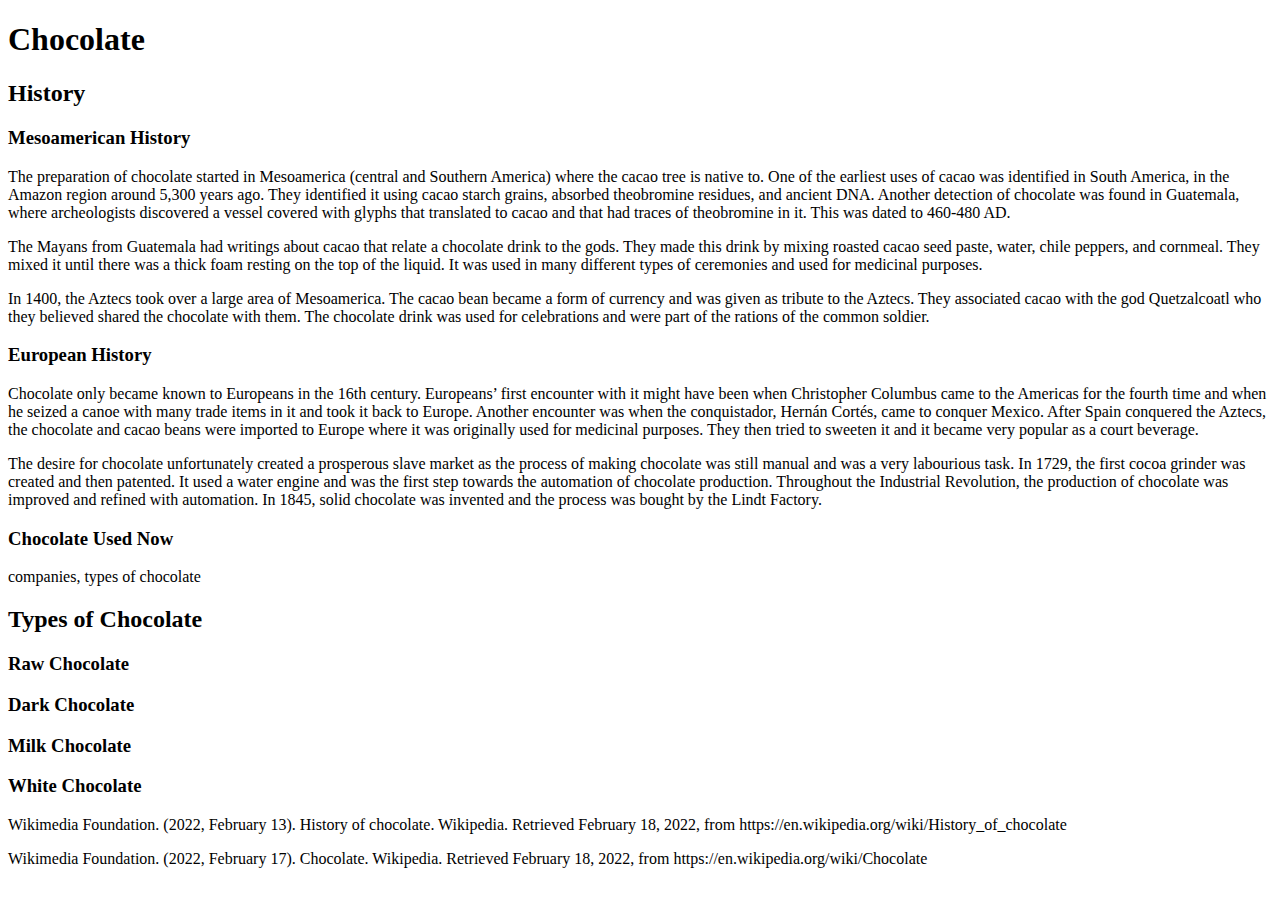
==== index.html @ c3bd574c "Add files via upload" ====
<!doctype html>
<html>
		<head>
			<meta charset="UTF-8">
			<title>Chocolate</title>
			<link rel="stylesheet" type="type/css" href="basic.css" />
		</head>
		<body>
			<h1> Chocolate </h1>
			<h2> History </h2>
			<h3> Mesoamerican History </h3>
				<p>
					The preparation of chocolate started in Mesoamerica (central and Southern America) where the cacao tree is native to. 
					One of the earliest uses of cacao was identified in South America, in the Amazon region around 5,300 years ago. 
					They identified it using cacao starch grains, absorbed theobromine residues, and ancient DNA. 
					Another detection of chocolate was found in Guatemala, where archeologists discovered a vessel covered with glyphs that translated to cacao and that had traces of theobromine in it. 
					This was dated to 460-480 AD.
				</p>
				<p>
					The Mayans from Guatemala had writings about cacao that relate a chocolate drink to the gods. 
					They made this drink by mixing roasted cacao seed paste, water, chile peppers, and cornmeal. 
					They mixed it until there was a thick foam resting on the top of the liquid. 
					It was used in many different types of ceremonies and used for medicinal purposes.
				</p>
					In 1400, the Aztecs took over a large area of Mesoamerica. 
					The cacao bean became a form of currency and was given as tribute to the Aztecs. 
					They associated cacao with the god Quetzalcoatl who they believed shared the chocolate with them. 
					The chocolate drink was used for celebrations and were part of the rations of the common soldier.
				</p>
			<h3> European History </h3>
				<p>
					Chocolate only became known to Europeans in the 16th century. 
					Europeans&rsquo; first encounter with it might have been when Christopher Columbus came to the Americas for the fourth time and when he seized a canoe with many trade items in it and took it back to Europe. 
					Another encounter was when the conquistador, Hern&aacute;n Cort&eacute;s, came to conquer Mexico. 
					After Spain conquered the Aztecs, the chocolate and cacao beans were imported to Europe where it was originally used for medicinal purposes. 
					They then tried to sweeten it and it became very popular as a court beverage.
				</p>
				<p>
					The desire for chocolate unfortunately created a prosperous slave market as the process of making chocolate was still manual and was a very labourious task. 
					In 1729, the first cocoa grinder was created and then patented. 
					It used a water engine and was the first step towards the automation of chocolate production. 
					Throughout the Industrial Revolution, the production of chocolate was improved and refined with automation. 
					In 1845, solid chocolate was invented and the process was bought by the Lindt Factory.
			<h3> Chocolate Used Now </h3>
				<p>
				companies, types of chocolate
				</p>
			<h2> Types of Chocolate </h2>
			<h3> Raw Chocolate </h3>
			<h3> Dark Chocolate </h3>
			<h3> Milk Chocolate </h3>
			<h3> White Chocolate </h3>
			<p>
				Wikimedia Foundation. (2022, February 13). History of chocolate. Wikipedia. Retrieved February 18, 2022, from https://en.wikipedia.org/wiki/History_of_chocolate 
			</p>
			<p>
				Wikimedia Foundation. (2022, February 17). Chocolate. Wikipedia. Retrieved February 18, 2022, from https://en.wikipedia.org/wiki/Chocolate 
			</p>
		</body>
</html>
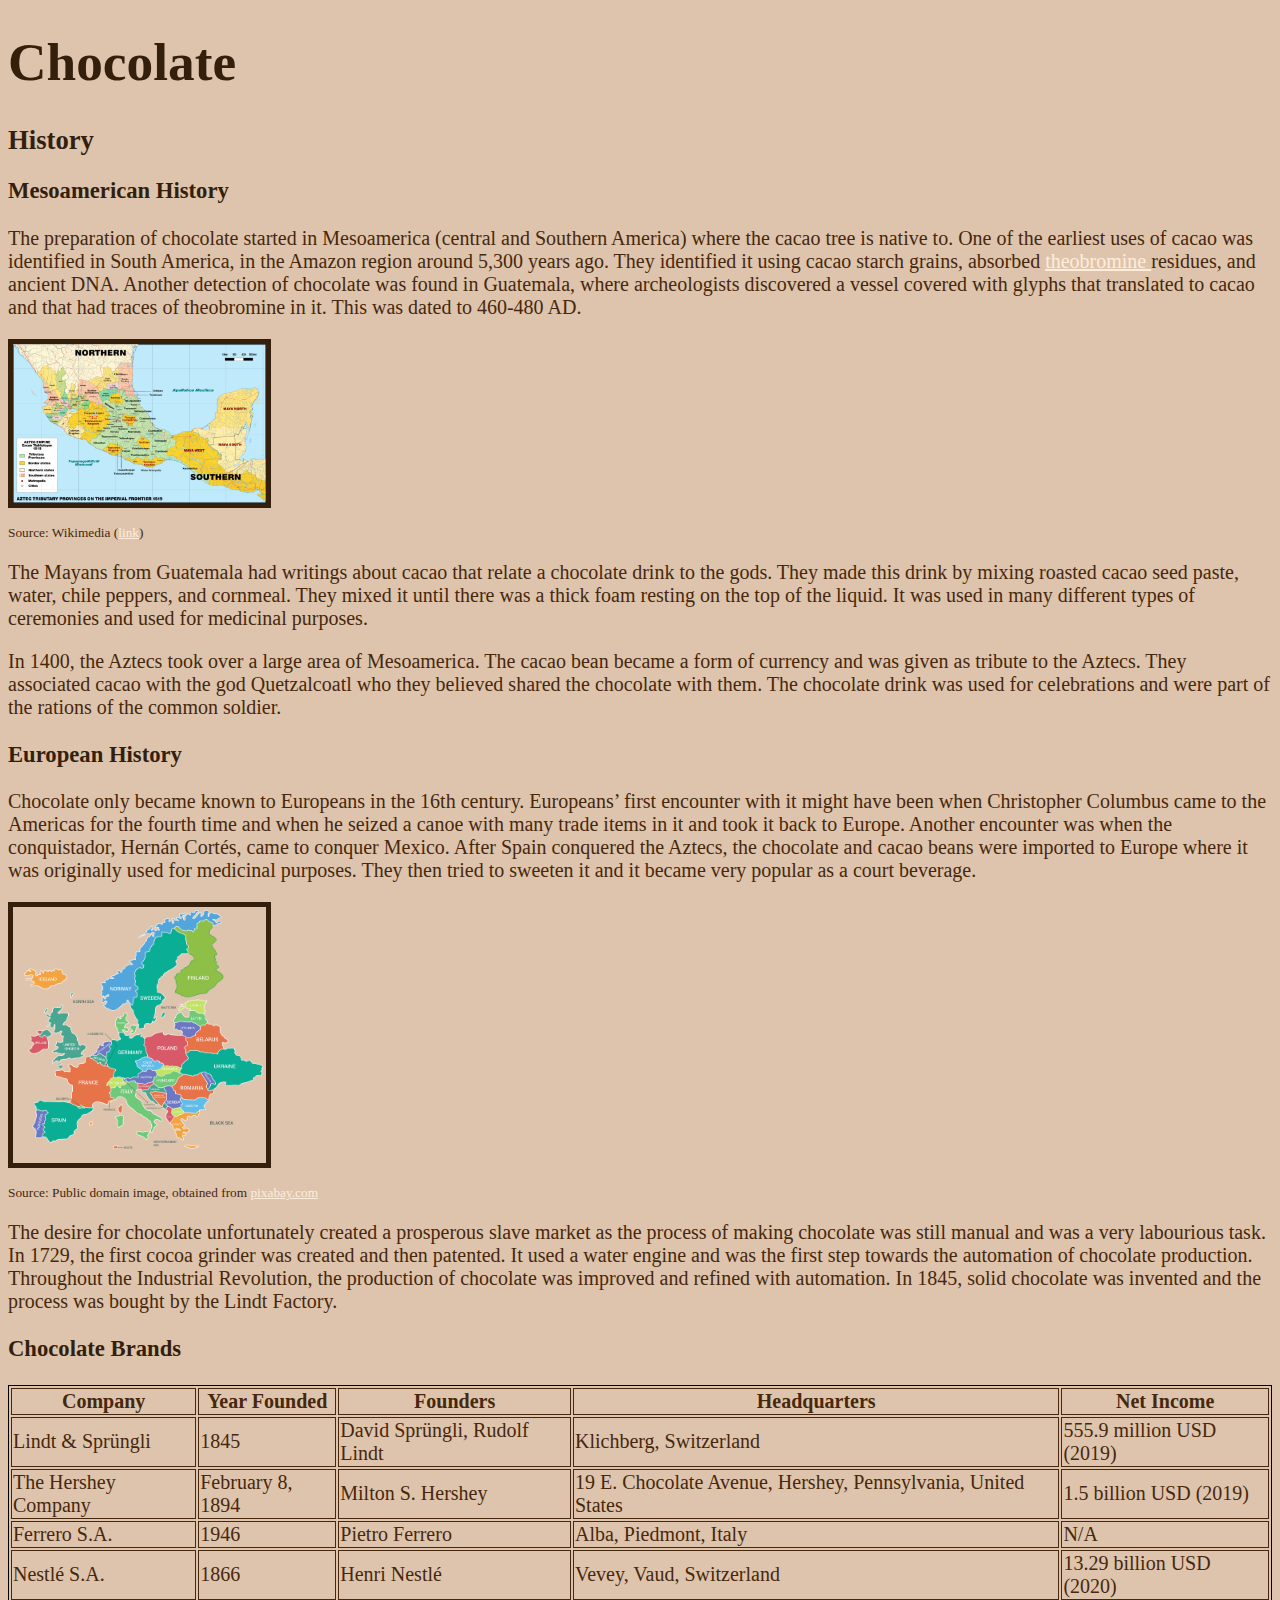
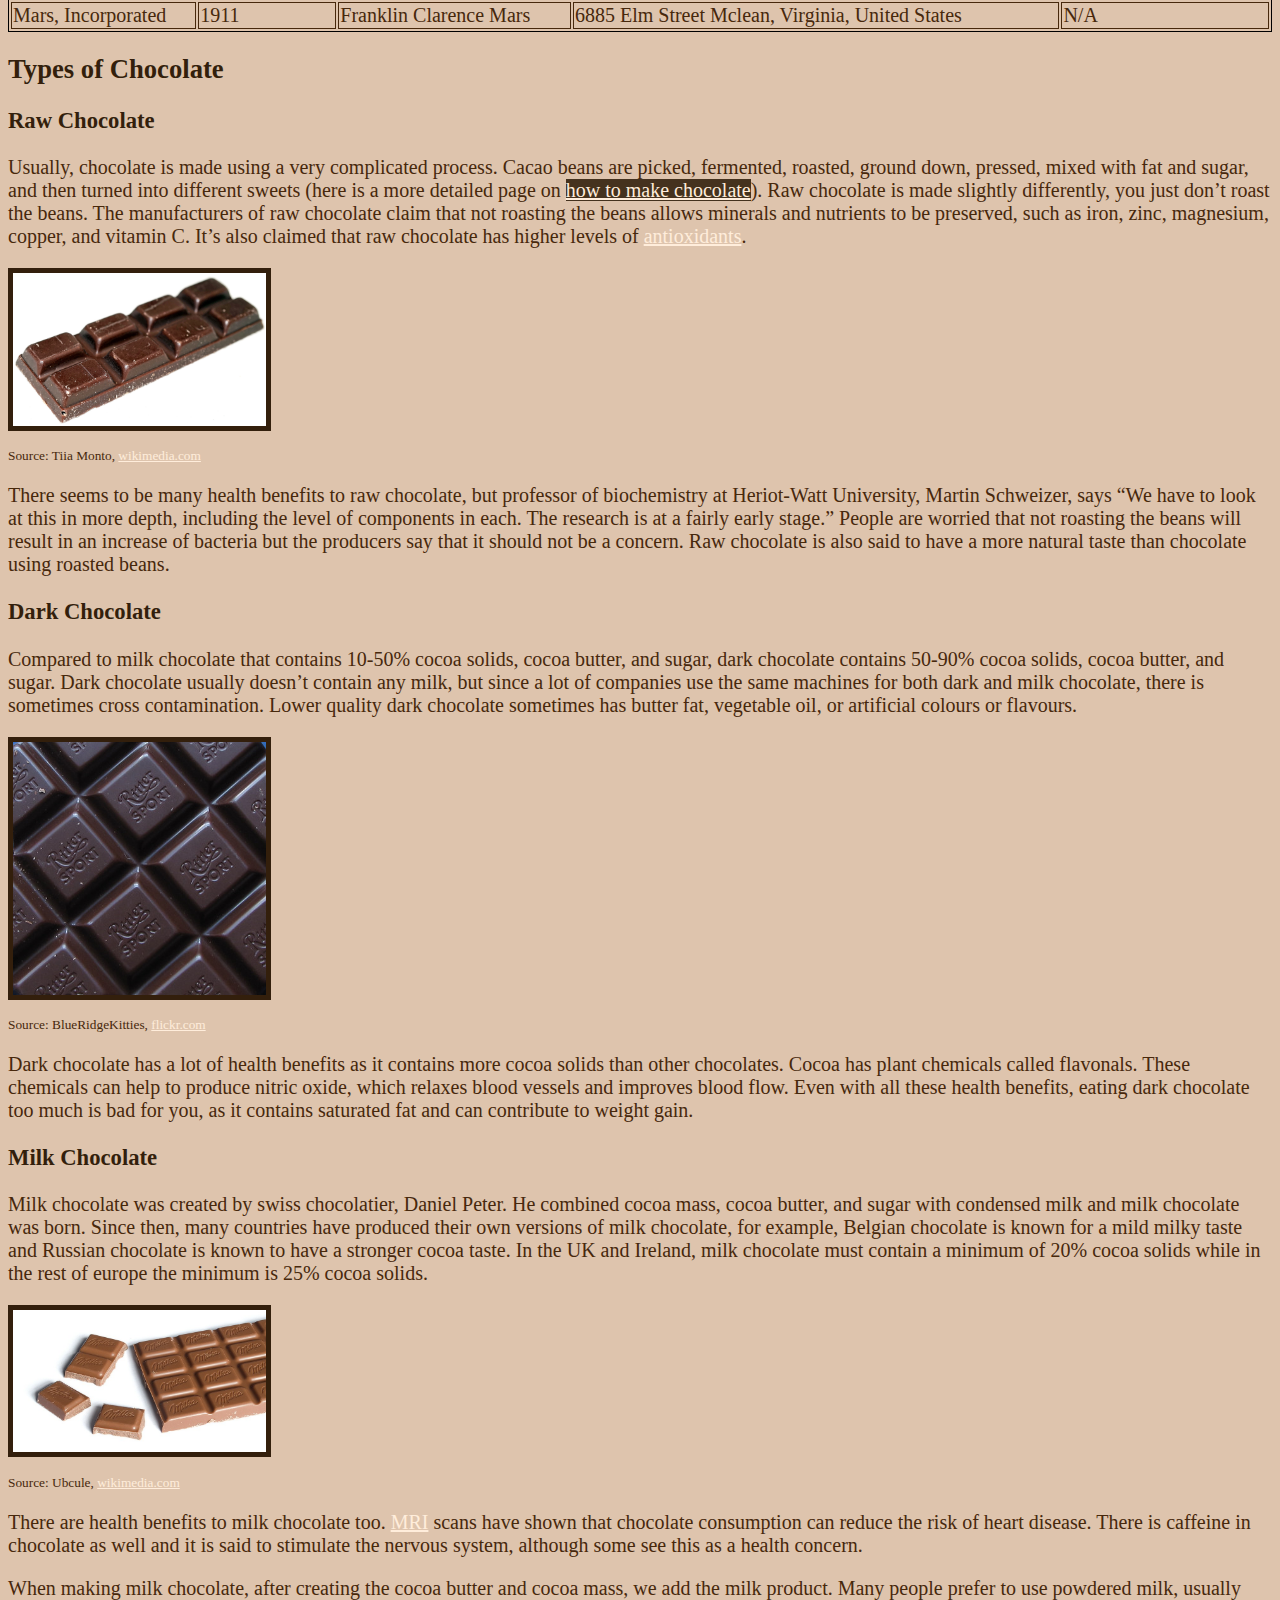
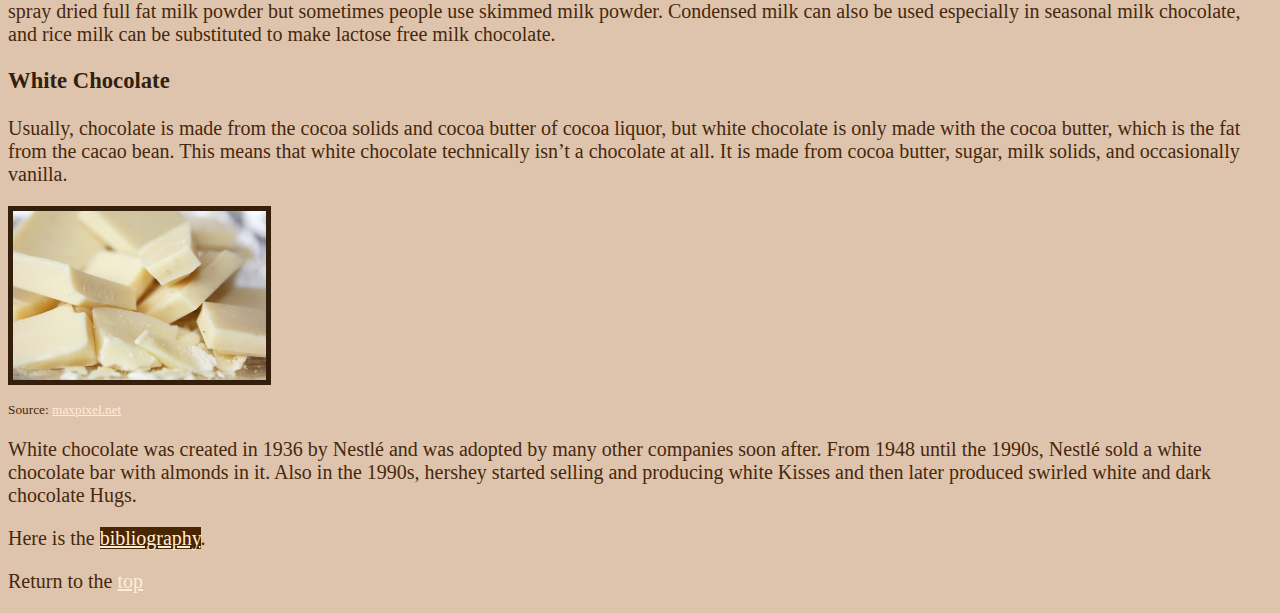
==== commit 9b821b06: "Add files via upload" ====
--- a/index.html
+++ b/index.html
@@ -1,60 +1,170 @@
 <!doctype html>
-<html>
+<html lang="en">
 		<head>
 			<meta charset="UTF-8">
 			<title>Chocolate</title>
-			<link rel="stylesheet" type="type/css" href="basic.css" />
+			<link rel="stylesheet" type="text/css" href="basic.css" />
 		</head>
 		<body>
-			<h1> Chocolate </h1>
+			<h1 id="top"> Chocolate </h1>
 			<h2> History </h2>
 			<h3> Mesoamerican History </h3>
-				<p>
-					The preparation of chocolate started in Mesoamerica (central and Southern America) where the cacao tree is native to. 
-					One of the earliest uses of cacao was identified in South America, in the Amazon region around 5,300 years ago. 
-					They identified it using cacao starch grains, absorbed theobromine residues, and ancient DNA. 
-					Another detection of chocolate was found in Guatemala, where archeologists discovered a vessel covered with glyphs that translated to cacao and that had traces of theobromine in it. 
-					This was dated to 460-480 AD.
-				</p>
-				<p>
-					The Mayans from Guatemala had writings about cacao that relate a chocolate drink to the gods. 
-					They made this drink by mixing roasted cacao seed paste, water, chile peppers, and cornmeal. 
-					They mixed it until there was a thick foam resting on the top of the liquid. 
-					It was used in many different types of ceremonies and used for medicinal purposes.
-				</p>
-					In 1400, the Aztecs took over a large area of Mesoamerica. 
-					The cacao bean became a form of currency and was given as tribute to the Aztecs. 
-					They associated cacao with the god Quetzalcoatl who they believed shared the chocolate with them. 
-					The chocolate drink was used for celebrations and were part of the rations of the common soldier.
-				</p>
+			
+			<p>
+				The preparation of chocolate started in Mesoamerica (central and Southern America) where the cacao tree is native to. 
+				One of the earliest uses of cacao was identified in South America, in the Amazon region around 5,300 years ago. 
+				They identified it using cacao starch grains,
+				absorbed <a href="https://www.forbes.com/sites/carmendrahl/2017/02/14/theobromine-chocolate-chemistry-valentines/?sh=47743b0d59fc">theobromine </a> residues, and ancient DNA. 
+				Another detection of chocolate was found in Guatemala, where archeologists discovered a vessel covered with glyphs that translated to cacao and that had traces of theobromine in it. 
+				This was dated to 460-480 AD.
+			</p>
+			<img src="Images/Territorial_Organization_of_the_Aztec_Empire_1519.png" alt="picture of a map of mesoamerica">
+			<p class="source"> Source: Wikimedia (<a href="https://commons.wikimedia.org/wiki/File:Territorial_Organization_of_the_Aztec_Empire_1519.png">link</a>)
+			<p>
+				The Mayans from Guatemala had writings about cacao that relate a chocolate drink to the gods. 
+				They made this drink by mixing roasted cacao seed paste, water, chile peppers, and cornmeal. 
+				They mixed it until there was a thick foam resting on the top of the liquid. 
+				It was used in many different types of ceremonies and used for medicinal purposes.
+			</p>
+			<p>
+				In 1400, the Aztecs took over a large area of Mesoamerica. 
+				The cacao bean became a form of currency and was given as tribute to the Aztecs. 
+				They associated cacao with the god Quetzalcoatl who they believed shared the chocolate with them. 
+				The chocolate drink was used for celebrations and were part of the rations of the common soldier.
+			</p>
 			<h3> European History </h3>
-				<p>
-					Chocolate only became known to Europeans in the 16th century. 
-					Europeans&rsquo; first encounter with it might have been when Christopher Columbus came to the Americas for the fourth time and when he seized a canoe with many trade items in it and took it back to Europe. 
-					Another encounter was when the conquistador, Hern&aacute;n Cort&eacute;s, came to conquer Mexico. 
-					After Spain conquered the Aztecs, the chocolate and cacao beans were imported to Europe where it was originally used for medicinal purposes. 
-					They then tried to sweeten it and it became very popular as a court beverage.
-				</p>
-				<p>
-					The desire for chocolate unfortunately created a prosperous slave market as the process of making chocolate was still manual and was a very labourious task. 
-					In 1729, the first cocoa grinder was created and then patented. 
-					It used a water engine and was the first step towards the automation of chocolate production. 
-					Throughout the Industrial Revolution, the production of chocolate was improved and refined with automation. 
-					In 1845, solid chocolate was invented and the process was bought by the Lindt Factory.
-			<h3> Chocolate Used Now </h3>
-				<p>
-				companies, types of chocolate
-				</p>
+			
+			<p>
+				Chocolate only became known to Europeans in the 16th century. 
+				Europeans&rsquo; first encounter with it might have been when Christopher Columbus came to the Americas for the fourth time and when he seized a canoe with many trade items in it and took it back to Europe. 
+				Another encounter was when the conquistador, Hern&aacute;n Cort&eacute;s, came to conquer Mexico. 
+				After Spain conquered the Aztecs, the chocolate and cacao beans were imported to Europe where it was originally used for medicinal purposes. 
+				They then tried to sweeten it and it became very popular as a court beverage.
+			</p>
+			<img src="Images/map-g0a3cf85f8_1280.png" alt="image of map of europe">
+			<p class="source"> Source: Public domain image, obtained from <a href="https://pixabay.com/illustrations/map-europe-continent-countries-5624038/">pixabay.com</a> </p>
+			<!--I put this image under a paragraph-->
+			<p>
+				The desire for chocolate unfortunately created a prosperous slave market as the process of making chocolate was still manual and was a very labourious task. 
+				In 1729, the first cocoa grinder was created and then patented. 
+				It used a water engine and was the first step towards the automation of chocolate production. 
+				Throughout the Industrial Revolution, the production of chocolate was improved and refined with automation. 
+				In 1845, solid chocolate was invented and the process was bought by the Lindt Factory.
+			</p>
+			<h3> Chocolate Brands </h3>
+			<table>
+			<!--No border here because I'm going to do it in CSS-->
+				<tr>
+					<th>Company</th>
+					<th>Year Founded</th>
+					<th>Founders</th>
+					<th>Headquarters</th>
+					<th>Net Income</th>
+				</tr>
+				<tr>
+					<td>Lindt &amp; Spr&uuml;ngli</td>
+					<td>1845</td>
+					<td>David Spr&uuml;ngli, Rudolf Lindt</td>
+					<td>Klichberg, Switzerland</td>
+					<td>555.9 million USD (2019)</td>
+				</tr>
+				<tr>
+					<td>The Hershey Company</td>
+					<td>February 8, 1894</td>
+					<td>Milton S. Hershey</td>
+					<td>19 E. Chocolate Avenue, Hershey, Pennsylvania, United States</td>
+					<td>1.5 billion USD (2019)</td>
+				</tr>
+				<tr>
+					<td>Ferrero S.A.</td>
+					<td>1946</td>
+					<td>Pietro Ferrero</td>
+					<td>Alba, Piedmont, Italy</td>
+					<td>N/A</td>
+				</tr>
+				<tr>
+					<td>Nestl&eacute; S.A.</td>
+					<td>1866</td>
+					<td>Henri Nestl&eacute;</td>
+					<td>Vevey, Vaud, Switzerland</td>
+					<td>13.29 billion USD (2020)</td>
+				</tr>
+				<tr>
+					<td>Mars, Incorporated</td>
+					<td>1911</td>
+					<td>Franklin Clarence Mars</td>
+					<td>6885 Elm Street Mclean, Virginia, United States</td>
+					<td>N/A</td>
+			</table>
 			<h2> Types of Chocolate </h2>
 			<h3> Raw Chocolate </h3>
+			<p>
+				Usually, chocolate is made using a very complicated process.
+				Cacao beans are picked, fermented, roasted, ground down, pressed, mixed with fat and sugar, and then turned into different sweets (here is a more detailed page on <a class="other-page" href="chocolateinstruction.html">how to make chocolate</a>).
+				Raw chocolate is made slightly differently, you just don&rsquo;t roast the beans.
+				The manufacturers of raw chocolate claim that not roasting the beans allows minerals and nutrients to be preserved, such as iron, zinc, magnesium, copper, and vitamin C.
+				It&rsquo;s also claimed that raw chocolate has higher levels of <a href="https://www.healthline.com/nutrition/antioxidants-explained">antioxidants</a>. </p>
+			</p>
+			<img src="Images/Raw_chocolate.jpg" alt="image of raw chocolate">
+			<p class="source"> Source: Tiia Monto, <a href="https://commons.wikimedia.org/wiki/File:Raw_chocolate.jpg">wikimedia.com</a>
+			<p>
+				There seems to be many health benefits to raw chocolate, but professor of biochemistry at Heriot-Watt University, Martin Schweizer, says
+				&ldquo;We have to look at this in more depth, including the level of components in each. The research is at a fairly early stage.&rdquo;
+				People are worried that not roasting the beans will result in an increase of bacteria but the producers say that it should not be a concern.
+				Raw chocolate is also said to have a more natural taste than chocolate using roasted beans.
+			</p>
 			<h3> Dark Chocolate </h3>
+			
+			<p>
+				Compared to milk chocolate that contains 10-50&percnt; cocoa solids, cocoa butter, and sugar, dark chocolate contains 50-90&percnt; cocoa solids, cocoa butter, and sugar.
+				Dark chocolate usually doesn&rsquo;t contain any milk, but since a lot of companies use the same machines for both dark and milk chocolate, there is sometimes cross contamination.
+				Lower quality dark chocolate sometimes has butter fat, vegetable oil, or artificial colours or flavours.
+			</p>
+			<img src="Images/4134589869_03f6bb55a0_w.jpg" alt="picture of dark chocolate">
+			<p class="source"> Source: BlueRidgeKitties, <a href="https://www.flickr.com/photos/blueridgekitties/4134589869">flickr.com</a> </p>
+			<!--My friend says "dark chocolate is like totally epic"-->
+			<p>
+				Dark chocolate has a lot of health benefits as it contains more cocoa solids than other chocolates. Cocoa has plant chemicals called flavonals.
+				These chemicals can help to produce nitric oxide, which relaxes blood vessels and improves blood flow.
+				Even with all these health benefits, eating dark chocolate too much is bad for you, as it contains saturated fat and can contribute to weight gain.
+			</p>
 			<h3> Milk Chocolate </h3>
-			<h3> White Chocolate </h3>
+			
 			<p>
-				Wikimedia Foundation. (2022, February 13). History of chocolate. Wikipedia. Retrieved February 18, 2022, from https://en.wikipedia.org/wiki/History_of_chocolate 
+				Milk chocolate was created by swiss chocolatier, Daniel Peter.
+				He combined cocoa mass, cocoa butter, and sugar with condensed milk and milk chocolate was born. 
+				Since then, many countries have produced their own versions of milk chocolate, for example, Belgian chocolate is known for a mild milky taste and
+				Russian chocolate is known to have a stronger cocoa taste.
+				In the UK and Ireland, milk chocolate must contain a minimum of 20&percnt; cocoa solids while in the rest of europe the minimum is 25&percnt; cocoa solids.
+			</p>
+			<img src="Images/Milka_Alpine_Milk_Chocolate_bar_100g_with_chunks_broken_off.jpg" alt="image of milk chocolate bar with pieces broken off">
+			<p class="source"> Source: Ubcule, <a href="https://commons.wikimedia.org/wiki/File:Milka_Alpine_Milk_Chocolate_bar_100g_with_chunks_broken_off.jpg">wikimedia.com</a> </p>
+			<p>
+				There are health benefits to milk chocolate too.
+				<a href="https://www.medicalnewstoday.com/articles/146309">MRI</a> scans have shown that chocolate consumption can reduce the risk of heart disease.
+				There is caffeine in chocolate as well and it is said to stimulate the nervous system,
+				although some see this as a health concern.
 			</p>
 			<p>
-				Wikimedia Foundation. (2022, February 17). Chocolate. Wikipedia. Retrieved February 18, 2022, from https://en.wikipedia.org/wiki/Chocolate 
+				When making milk chocolate, after creating the cocoa butter and cocoa mass, we add the milk product.
+				Many people prefer to use powdered milk, usually spray dried full fat milk powder but sometimes people use skimmed milk powder.
+				Condensed milk can also be used especially in seasonal milk chocolate, and rice milk can be substituted to make lactose free milk chocolate.
 			</p>
+			<h3> White Chocolate </h3>
+			
+			<p>
+				Usually, chocolate is made from the cocoa solids and cocoa butter of cocoa liquor, but white chocolate is only made with the cocoa butter, which is the fat from the cacao bean.
+				This means that white chocolate technically isn&rsquo;t a chocolate at all.
+				It is made from cocoa butter, sugar, milk solids, and occasionally vanilla.
+			</p>
+			<img src="Images/Sweet-White-Chocolate-White-Chocolate-Dessert-380702.jpg" alt="picture of pieces of white chocolate">
+			<p class="source"> Source: <a href="https://www.maxpixel.net/Sweet-White-Chocolate-White-Chocolate-Dessert-380702"> maxpixel.net</a> </p>
+			<p>
+				White chocolate was created in 1936 by Nestl&eacute; and was adopted by many other companies soon after.
+				From 1948 until the 1990s, Nestl&eacute; sold a white chocolate bar with almonds in it.
+				Also in the 1990s, hershey started selling and producing white Kisses and then later produced swirled white and dark chocolate Hugs.
+			</p>
+			<p> Here is the <a class="bibliography" href="bibliography.html">bibliography</a>.</p>
+			<p> Return to the <a href="#top"> top </a> </p>
 		</body>
-</html>+</html--- a/basic.css
+++ b/basic.css
@@ -0,0 +1,62 @@
+body{
+    background-color: rgb(222, 196, 173);
+}
+
+p, th, td, ol, ul, li{
+    color: rgb(71, 40, 12);
+    font-size:15pt;
+}
+/*I wanted all of my text to be this specific brown except for the h1, h2, and h3*/
+
+h1, h2, h3{
+    color: rgb(51, 31, 12);
+}
+
+a{
+    color:rgb(255, 237, 219);
+}
+
+.other-page{
+    background-color: rgb(69, 50, 30);
+}
+
+img{
+    width: 20%;
+    height: 5%;
+    border:5px solid;
+    border-color:rgb(51, 31, 12)
+}
+
+.bibliography{
+    background-color: rgb(74, 38, 0);
+}
+
+#cacao-tree{
+    height:300px;
+    width:200px;
+}
+
+h1{
+    font-size: 40pt;
+    line-height:40pt;
+}
+
+#starting-words{
+    font-size:17pt;
+}
+
+.source{
+    font-size:10pt;
+}
+
+table, th, td{
+    border:1px solid;
+}
+
+h2{
+    font-size: 20pt;
+}
+
+h3{
+    font-size:17pt;
+}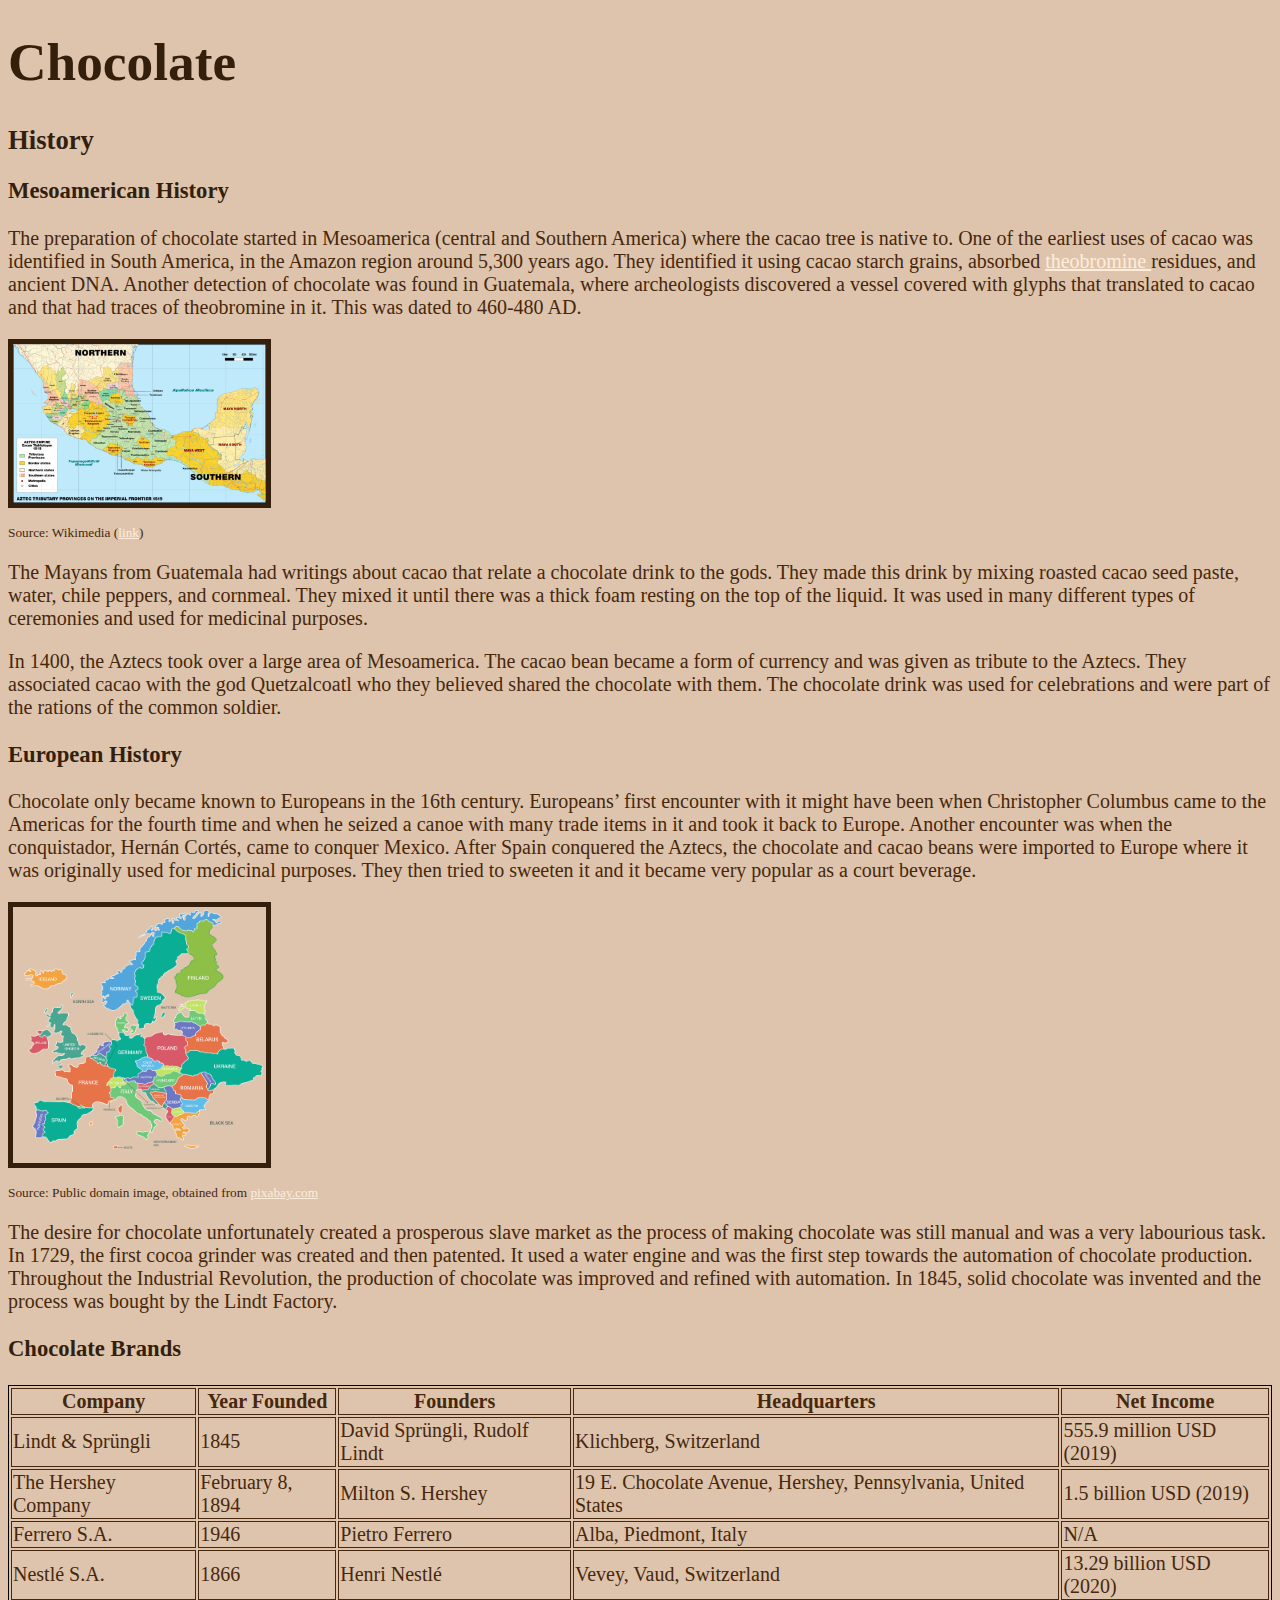
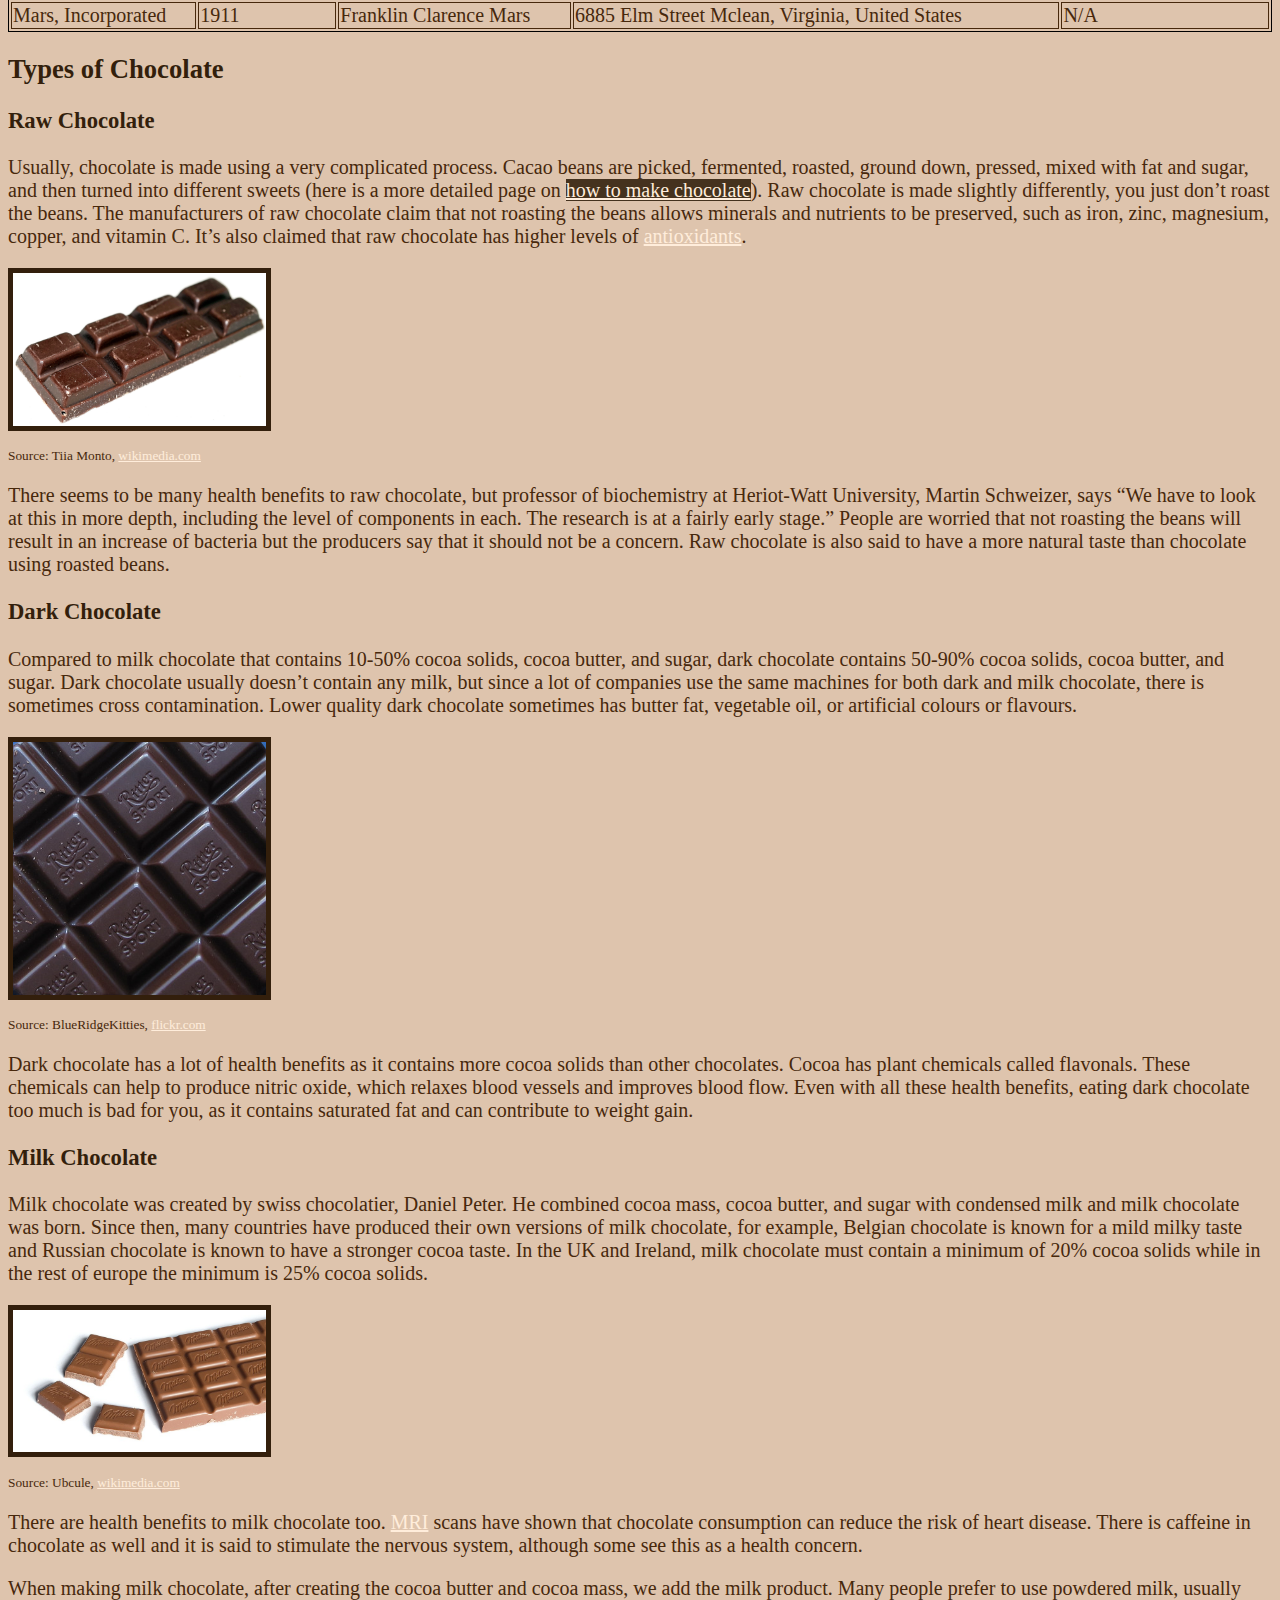
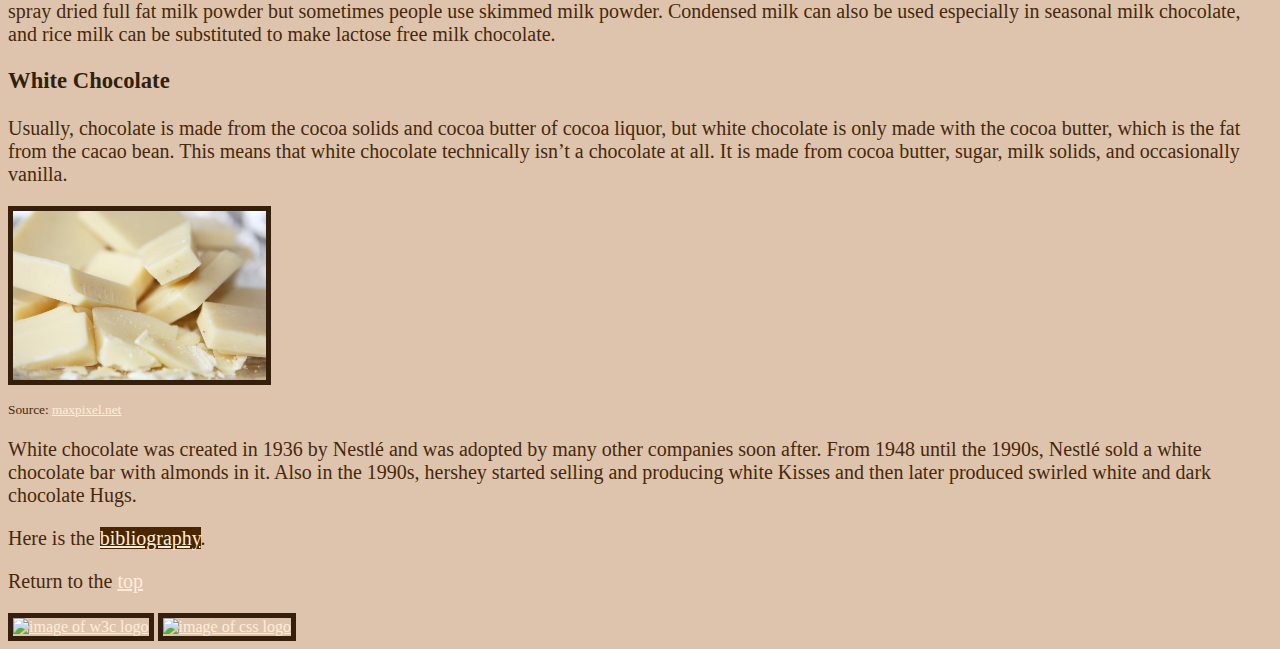
==== commit a5a0ee9f: "Add files via upload" ====
--- a/index.html
+++ b/index.html
@@ -103,7 +103,7 @@
 				Cacao beans are picked, fermented, roasted, ground down, pressed, mixed with fat and sugar, and then turned into different sweets (here is a more detailed page on <a class="other-page" href="chocolateinstruction.html">how to make chocolate</a>).
 				Raw chocolate is made slightly differently, you just don&rsquo;t roast the beans.
 				The manufacturers of raw chocolate claim that not roasting the beans allows minerals and nutrients to be preserved, such as iron, zinc, magnesium, copper, and vitamin C.
-				It&rsquo;s also claimed that raw chocolate has higher levels of <a href="https://www.healthline.com/nutrition/antioxidants-explained">antioxidants</a>. </p>
+				It&rsquo;s also claimed that raw chocolate has higher levels of <a href="https://www.healthline.com/nutrition/antioxidants-explained">antioxidants</a>.
 			</p>
 			<img src="Images/Raw_chocolate.jpg" alt="image of raw chocolate">
 			<p class="source"> Source: Tiia Monto, <a href="https://commons.wikimedia.org/wiki/File:Raw_chocolate.jpg">wikimedia.com</a>
@@ -166,5 +166,7 @@
 			</p>
 			<p> Here is the <a class="bibliography" href="bibliography.html">bibliography</a>.</p>
 			<p> Return to the <a href="#top"> top </a> </p>
+			<a href="http://validator.w3.org/check?uri=https://rowatd.github.io/home/"><img class="validator" src="Images/w3c.png" alt="image of w3c logo"></a>
+			<a href = "http://jigsaw.w3.org/css-validator/validator?uri=https://rowatd.github.io/home/"><img class="validator" src="Images/css.png" alt="image of css logo"></a>
 		</body>
-</html+</html>--- a/basic.css
+++ b/basic.css
@@ -5,6 +5,7 @@
 p, th, td, ol, ul, li{
     color: rgb(71, 40, 12);
     font-size:15pt;
+    font-family: 'Pt Sans', 'Nunito', 'Times New Roman', Times, serif;
 }
 /*I wanted all of my text to be this specific brown except for the h1, h2, and h3*/
 
@@ -59,4 +60,8 @@
 
 h3{
     font-size:17pt;
+}
+
+.validator{
+    width:165px;
 }